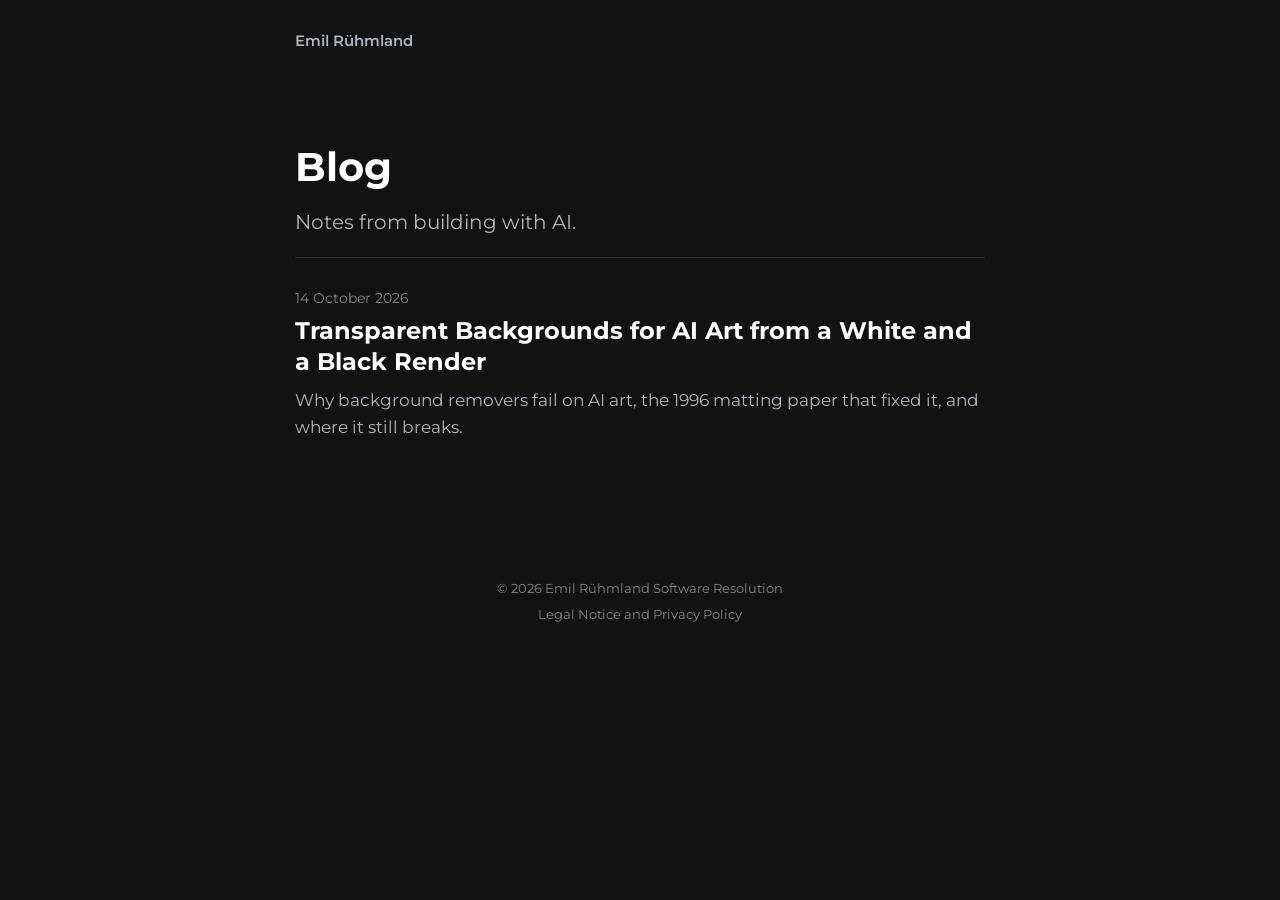
==== blog/index.html @ 19255de3 "Add blog with transparent backgrounds post" ====
<!DOCTYPE html>
<html lang="en">

<head>
  <meta charset="UTF-8" />
  <meta name="viewport" content="width=device-width, initial-scale=1.0" />
  <link rel="preload" href="/assets/fonts/montserrat-var.woff2" as="font" type="font/woff2" crossorigin />
  <link rel="stylesheet" href="/css/fonts.css" />

  <title>Blog | Emil Rühmland</title>

  <meta name="description"
    content="Notes from building with AI: generative asset pipelines, LoRAs, and wiring AI into real tools." />
  <meta name="author" content="Emil Rühmland" />
  <meta name="robots" content="index, follow" />

  <link rel="canonical" href="https://ruehmland.com/blog/" />

  <!-- Open Graph -->
  <meta property="og:type" content="website" />
  <meta property="og:title" content="Blog | Emil Rühmland" />
  <meta property="og:description"
    content="Notes from building with AI: generative asset pipelines, LoRAs, and wiring AI into real tools." />
  <meta property="og:url" content="https://ruehmland.com/blog/" />
  <meta property="og:image" content="https://ruehmland.com/assets/active/card.webp" />
  <meta property="og:image:width" content="1200" />
  <meta property="og:image:height" content="630" />
  <meta property="og:locale" content="en_US" />
  <meta property="og:site_name" content="Emil Rühmland" />

  <link rel="icon" type="image/webp" href="/assets/active/favicon.webp" />
  <meta name="theme-color" content="#36d1dc" />

  <link rel="stylesheet" href="/css/main.css" />
  <link rel="stylesheet" href="/css/blog.css" />
</head>

<body>
  <nav class="blog-nav">
    <a href="/">Emil Rühmland</a>
  </nav>

  <main class="blog">
    <h1 class="blog__title">Blog</h1>
    <p class="blog__subtitle">Notes from building with AI.</p>

    <ul class="post-list">
      <li class="post-list__item">
        <time datetime="2026-10-14">14 October 2026</time>
        <a href="/blog/transparent-backgrounds-for-ai-art">Transparent Backgrounds for AI Art from a White and
          a Black Render</a>
        <p>Why background removers fail on AI art, the 1996 matting paper that fixed it, and where it still breaks.</p>
      </li>
    </ul>
  </main>

  <footer class="footer">
    <div class="container">
      <p class="footer__text">
        &copy; <span id="year"></span> Emil Rühmland Software Resolution
      </p>
      <p class="footer__text">
        <a href="/legal">Legal Notice</a> and
        <a href="/privacy">Privacy Policy</a>
      </p>
      <script>
        document.getElementById('year').textContent = new Date().getFullYear();
      </script>
    </div>
  </footer>
</body>

</html>
---- css/fonts.css ----
@font-face {
  font-family: 'Montserrat';
  font-style: normal;
  font-weight: 400 700;
  font-display: swap;
  src: url('../assets/fonts/montserrat-var.woff2') format('woff2');
}

@font-face {
  font-family: 'Chivo Mono';
  font-style: normal;
  font-weight: 100 400;
  font-display: swap;
  src: url('../assets/fonts/chivomono-var.woff2') format('woff2');
}
---- css/main.css ----
/* Montserrat loaded in HTML to avoid render-blocking @import */

@property --company-fade {
    syntax: '<color>';
    inherits: false;
    initial-value: white;
}

@property --highlight-fade {
    syntax: '<color>';
    inherits: false;
    initial-value: #adb5bd;
}

/* ==========================================================================
   1. CSS VARIABLES
   ========================================================================== */

:root {
    --bg-dark: #121212;
    --accent-light-blue: #54b0ff;
    --accent-dark-blue: #002239;
    --accent-middle: #002239;
    --text-white: #ffffff;
    --text-light-grey: #adb5bd;
}

/* ==========================================================================
   2. RESET & BASE
   ========================================================================== */

* {
    margin: 0;
    padding: 0;
    box-sizing: border-box;
    font-family: "Montserrat", sans-serif
}

html {
    font-size: 62.5%;
    scroll-behavior: smooth;
    overflow-x: clip;
}

#binary-canvas {
    position: fixed;
    top: 0;
    left: 0;
    z-index: -2;
    pointer-events: none;
    -webkit-mask-image: linear-gradient(to bottom, transparent 0%, black 8%, black 100%);
    mask-image: linear-gradient(to bottom, transparent 0%, black 8%, black 100%);
}

body {
    text-align: center;
    line-height: 1.5;
    background-color: var(--bg-dark);
}

/* ==========================================================================
   3. TYPOGRAPHY
   ========================================================================== */

h1 {
    font-weight: 700
}

p,
a {
    font-size: 1.6rem
}

a {
    text-decoration: none
}

a:hover {
    transition: all .3s ease-in-out
}

.section-title {
    margin-bottom: 4.5rem;
    font-size: 4rem
}

@media(max-width: 37.5em) {
    .section-title {
        font-size: 2.8rem
    }
}

.text-color-main {
    margin-left: 1rem;
    color: var(--accent-middle);
    -webkit-text-fill-color: var(--accent-middle)
}

@supports((-webkit-background-clip: text) or (background-clip: text)) or (-webkit-background-clip: text) {
    .text-color-main {
        background-image: linear-gradient(0deg, var(--accent-light-blue) 0%, var(--accent-light-blue) 100%);
        -webkit-background-clip: text;
        background-clip: text;
        -webkit-text-fill-color: rgba(0, 0, 0, 0);
        color: rgba(0, 0, 0, 0)
    }
}

@media(max-width: 48em) {
    .text-color-main {
        margin: 0;
        background-image: none;
        -webkit-text-fill-color: var(--accent-light-blue);
        color: var(--accent-light-blue);
        box-shadow: none
    }
}

.text-color-highlight {
    color: var(--text-light-grey);
    -webkit-text-fill-color: var(--text-light-grey)
}

@supports((-webkit-background-clip: text) or (background-clip: text)) or (-webkit-background-clip: text) {
    .text-color-highlight {
        --highlight-fade: #adb5bd;
        background-image: linear-gradient(135deg, var(--text-white) 30%, var(--highlight-fade) 100%);
        -webkit-background-clip: text;
        background-clip: text;
        -webkit-text-fill-color: rgba(0, 0, 0, 0);
        color: rgba(0, 0, 0, 0);
        transition: --highlight-fade 0.6s ease;
    }

    .text-color-highlight:hover {
        --highlight-fade: white;
    }
}


/* ==========================================================================
   4. LAYOUT
   ========================================================================== */

.mobile-break {
    display: none;
}

.desktop-break {
    display: inline;
}

@media(max-width: 45em) {
    .mobile-break {
        display: inline;
    }

    .desktop-break {
        display: none;
    }
}

section {
    padding: 5rem 0rem
}

@media(max-width: 45em) {
    section {
        border: none;
        padding-left: 1rem;
        padding-right: 1rem;
    }
}

section .row {
    display: grid;
    gap: 2rem;
    grid-template-columns: 1fr 2fr;
    grid-template-rows: 1fr;
    padding: 0 1.5rem
}

@media(max-width: 56.25em) {
    section .row {
        grid-template-columns: 1fr;
        grid-template-rows: auto
    }
}

@media(max-width: 37.5em) {
    section .row {
        padding: 0
    }
}

section .row p+p {
    margin-top: 1rem
}

section .row span {
    margin-top: 2rem
}

.container {
    width: 100%;
    padding: 0 1.5rem;
    margin: 0 auto;
    max-width: 1140px
}

@media(max-width: 75em) {
    .container {
        max-width: 960px;
        width: 100%
    }
}

@media(max-width: 56.25em) {
    .container {
        max-width: 720px;
        width: 100%;
        justify-content: center
    }
}

@media(max-width: 48em) {
    .container {
        max-width: 720px;
        width: 100%
    }
}

@media(max-width: 37.5em) {
    .container {
        max-width: 540px;
        width: 100%
    }
}

/* ==========================================================================
   5. BUTTONS
   ========================================================================== */

.cta-btn {
    margin-top: -1rem;
    display: inline-block;
    position: relative;
    padding: .8rem 1.6rem;
    font-weight: bold;
    line-height: 1;
    z-index: 1;
    overflow: hidden;
    border-radius: 3px;
    transition: all cubic-bezier(0.19, 1, 0.22, 1) .6s
}

.cta-btn::after {
    content: "";
    display: block;
    position: absolute;
    background-image: linear-gradient(135deg, var(--accent-light-blue) 0%, var(--accent-dark-blue) 100%);
    width: 0px;
    height: 100%;
    left: 0;
    top: 0;
    z-index: -1;
    transition: all cubic-bezier(0.19, 1, 0.22, 1) .6s
}

@media(max-width: 37.5em) {
    .cta-btn::after {
        width: 0;
        height: 0;
        background-image: none
    }
}

.cta-btn--contact {
    border-radius: 10px;
    margin-top: 1rem;
    align-self: center;
    color: #fff;
    border: 1px solid #fff
}

.cta-btn--contact::after {
    background: #fff;
    width: 100%;
    opacity: 0;
    transition: opacity 0.3s ease;
}

.cta-btn--contact:hover {
    color: #000;
    text-decoration: none;
    box-shadow: none;
    mix-blend-mode: screen;
    transition: color 0.3s;
}

@media(max-width: 37.5em) {
    .cta-btn--contact:hover {
        color: #fff
    }
}

.cta-btn--contact:hover::after {
    opacity: 1
}

/* ==========================================================================
   6. HERO SECTION
   ========================================================================== */

#hero {
    position: relative;
    min-height: 100vh;
    height: 100vh;
    display: flex;
    align-items: center;
    background-color: var(--bg-dark);
    font-weight: 400;
    color: #272341;
    padding: 0rem 5.6rem;
    top: 0;
    left: 0;
    bottom: 0;
    right: 0;
    line-height: 1.2;
}

@media(max-width: 56.25em) {
    #hero {
        justify-content: center
    }
}

@media(max-width: 37.5em) {
    #hero {
        padding: 0rem 1.6rem
    }
}

#hero .hero-title {
    font-size: 5.6rem;
    font-weight: 700;
    margin-bottom: 3.2rem;
    text-align: left;
    color: var(--text-white);
}

#hero .hero-title .name {
    margin: 0;
    font-size: 5.6rem;
    display: inline-block;
}

@media(max-width: 75em) {
    #hero .hero-title {
        font-size: 2.3rem;
        text-align: center;
    }
}

@media(max-width: 56.25em) {
    #hero .hero-title .name {
        font-size: 3.6rem;
        text-align: center
    }
}

@media(max-width: 37.5em) {
    #hero .hero-title .name {
        font-size: 3.5rem;
        line-height: 1.5
    }
}

@media(max-width: 20em) {
    #hero .hero-title {
        font-size: 2.8rem
    }
}

.company-name {
    display: block;
    font-size: 3.14rem;
    font-weight: 700;
    margin-top: 0.1rem;
    margin-left: 0rem;
    text-align: center;
    --company-fade: rgba(255, 255, 255, 0.6);
    background: linear-gradient(to bottom, #ffffffcf 21%, var(--company-fade) 96%);
    -webkit-background-clip: text;
    background-clip: text;
    -webkit-text-fill-color: transparent;
    color: transparent;
    animation: companyNameDim 0.8s ease-out 2s backwards;
    transition: --company-fade 0.6s ease;
}

.company-name:hover {
    --company-fade: white;
}

@keyframes companyNameDim {
    from {
        --company-fade: white;
    }

    to {
        --company-fade: rgba(255, 255, 255, 0.6);
    }
}

@media(max-width: 56.25em) {
    .company-name {
        font-size: 2.6rem;
        margin-left: 0;
    }
}

@media(max-width: 37.5em) {
    .company-name {
        font-size: 2rem;
        white-space: nowrap;
    }
}

@media(max-width: 48em) {
    .company-name {
        background: none;
        -webkit-background-clip: unset;
        background-clip: unset;
        -webkit-text-fill-color: rgba(255, 255, 255, 0.85);
        color: rgba(255, 255, 255, 0.85);
        animation: none;
    }
}

.hero-overlay {
    position: absolute;
    top: 90px;
    left: 0;
    width: 100%;
    bottom: 30px;
    z-index: 1;
}

.hero-content {
    display: flex;
    flex-direction: column;
    align-items: flex-start;
    position: relative;
    z-index: 2;
    padding-left: 6rem;
    pointer-events: none;
}

.hero-content .name,
.hero-content .company-name,
.hero-icons a,
.scroll-down-link {
    pointer-events: auto;
}

.hero-title-group {
    display: inline-flex;
    flex-direction: column;
    align-items: center;
}

.hero-icons {
    display: flex;
    gap: 3.2rem;
    margin-top: -1.2rem;
}

@keyframes iconFadeIn {
    from {
        opacity: 0;
    }

    to {
        opacity: 1;
    }
}

.hero-icons a {
    display: flex;
    align-items: center;
    justify-content: center;
    transition: all ease .2s;
    opacity: 0;
    animation: iconFadeIn 1s ease-out forwards;
}

.hero-icons a:first-child {
    animation-delay: 1.2s;
}

.hero-icons a:last-child {
    animation-delay: 1.3s;
}

.hero-icons a .icon {
    fill: url(#icon-gradient);
    transition: all ease-in-out .2s;
}

.hero-icons a[aria-label="email"] .icon {
    width: 3.6rem;
    height: 3.6rem;
}

.hero-icons a[aria-label="schedule a call"] .icon {
    width: 3.2rem;
    height: 3.2rem;
}

.hero-icons a:hover {
    transform: scale(1.1) translateY(-2px);
}

.hero-icons a:hover .icon {
    fill: var(--text-white);
}

@media(max-width: 48em) {
    .hero-content {
        align-items: center;
        text-align: center;
        position: relative;
        transform: translateY(-2rem);
        padding-left: 0;
        padding-right: 0;
    }

    #hero .hero-title {
        margin-bottom: 0;
    }

    .hero-icons {
        margin-top: 1.5rem;
    }
}

/* ==========================================================================
   7. ABOUT SECTION
   ========================================================================== */

#about {
    background-color: transparent;
    color: #00000000;
    height: 100%;
    -webkit-clip-path: polygon(0 0, 100% 0, 100% 80%, 0 100%);
    clip-path: polygon(0 0, 100% 0, 100% 80%, 0 100%);
    padding-bottom: 20%;
    position: relative;
}

@keyframes logoFloat {

    0%,
    100% {
        translate: 0 0;
        scale: 1;
    }

    50% {
        translate: 0 -6px;
        scale: 1.03;
    }
}

@media(max-width: 75em) {
    #about {
        height: 100%;
        -webkit-clip-path: none;
        clip-path: none;
        z-index: -1;
    }
}

#about .about-wrapper {
    color: var(--text-white);
    grid-template-columns: 1fr 1fr;
    margin-top: 9rem;
}

@media(max-width: 37.5em) {
    #about .about-wrapper {
        margin-top: -6rem;
        padding-bottom: 0;
        grid-template-columns: 1fr
    }
}

@media(min-width: 1024px) {
    #about {
        margin-top: 10rem;
        margin-right: 9rem;
        padding-top: 12rem;
    }
}

#about .about-wrapper__image {
    margin-top: 2rem;
    display: flex;
    height: 90%;
    align-items: center;
    justify-content: center;
}

#about .about-wrapper__image img {
    max-width: 350px;
    width: 100%;
    height: auto;
    transition: translate 0.8s cubic-bezier(0.25, 0.1, 0.25, 1), scale 0.8s cubic-bezier(0.25, 0.1, 0.25, 1);
}

#about .about-wrapper__image img:hover {
    translate: 0 -8px;
    scale: 1.05;
}

@media (max-width: 48em) {
    #about .about-wrapper__image {
        display: none;
    }
}

#about .about-wrapper__info {
    display: flex;
    height: 97%;
    justify-content: center;
    flex-direction: column;
    text-align: left;
    padding-top: 3rem;
}

#about .about-wrapper__info p {
    line-height: 2.9rem;
    padding-bottom: 2rem;
    font-size: 1.9rem;
    letter-spacing: 0.03em;
}

#about .about-wrapper__info .section-title {
    margin-bottom: 2.5rem;
    line-height: 1.2;
}

@media(max-width: 37.5em) {
    #about .about-wrapper__info p {
        font-size: 1.6rem;
        line-height: 2.4rem;
    }
}

#about .about-wrapper__logo-inline {
    display: none;
}

@media(max-width: 48em) {
    #about .about-wrapper__info {
        align-items: center;
        text-align: center;
    }

    #about .about-wrapper__info .section-title {
        display: none;
    }

    #about .about-wrapper__logo-inline {
        display: block;
        width: 90px;
        height: auto;
        margin: 6rem 0 0 0;
        animation: logoFloat 4s ease-in-out infinite;
    }
}


/* ==========================================================================
   7b. SERVICES SECTION
   ========================================================================== */

#services {
    background-color: transparent;
    padding: 5rem 0 30rem;
    /* margin-top: -12rem; */
}

#services .section-title {
    margin-bottom: 6rem;
    text-align: center;
    color: var(--text-white);
}

.services-grid {
    display: grid;
    grid-template-columns: 1fr 1fr;
    gap: 5rem;
    max-width: 1100px;
    margin: 0 auto;
}

.service-card {
    display: grid;
    grid-template-columns: 1fr 2fr;
    gap: 2rem;
    align-items: center;
}

.service-card__image {
    display: flex;
    align-items: center;
    justify-content: center;
    transform-style: preserve-3d;
}

.service-icon {
    display: block;
    width: 100px;
    height: 100px;
    fill: url(#service-icon-gradient);
}

.service-card__info {
    text-align: left;
}

.service-card__title {
    font-size: 2.2rem;
    color: var(--text-white);
    margin-bottom: 1rem;
    font-weight: 700;
}

.service-card__desc {
    font-size: 1.6rem;
    color: var(--text-light-grey);
    line-height: 1.7;
}

@media (max-width: 48em) {
    #services {
        padding: 0rem 0 6rem;
    }

    #services .section-title {
        display: none;
    }

    .services-grid {
        grid-template-columns: 1fr;
        gap: 3rem;
        padding: 0 2rem;
    }

    .service-card {
        grid-template-columns: 1fr;
        text-align: center;
    }

    .service-card__image {
        display: none;
    }

    .service-card__info {
        text-align: center;
    }
}

/* ==========================================================================
   8. CONTACT SECTION
   ========================================================================== */

#contact {
    position: relative;
    -webkit-clip-path: polygon(0 15vh, 100% 0, 100% 100%, 0 100%);
    clip-path: polygon(0 15vh, 100% 0, 100% 100%, 0 100%);
    padding: 16rem 0 10rem 0;
    margin-top: -6rem;
    margin-bottom: -1px;
    color: #fff;
    overflow: hidden;
}

#contact::before {
    content: "";
    position: absolute;
    width: 200vmax;
    height: 200vmax;
    left: 50%;
    top: 50%;
    margin-left: -100vmax;
    margin-top: -100vmax;
    border-radius: 50%;
    background-image: linear-gradient(0deg, var(--accent-light-blue) 0%, var(--accent-dark-blue) 80%);
    z-index: -1;
    animation: gradientTilt 12s linear infinite;
}

@keyframes gradientTilt {
    0% {
        transform: rotate(0deg);
    }

    100% {
        transform: rotate(360deg);
    }
}

@media(max-width: 45em) {
    #contact {
        padding: 15rem 0 4rem 0;
        margin-top: 0;
        -webkit-clip-path: polygon(0 8vh, 100% 0, 100% 100%, 0 100%);
        clip-path: polygon(0 8vh, 100% 0, 100% 100%, 0 100%)
    }

    #contact::before {
        width: 100%;
        height: 100%;
        left: 0;
        top: 0;
        margin: 0;
        border-radius: 0;
        animation: none;
    }
}

#contact>.container {
    position: relative;
    z-index: 1;
}

#contact .contact-wrapper {
    margin-top: -3.2rem;
    padding: 0 2rem;
    -webkit-backface-visibility: hidden;
    backface-visibility: hidden
}

#contact .contact-wrapper__text {
    margin-top: -0.6rem;
    margin-bottom: 2.8rem;
    font-size: 3.2rem
}

#contact .contact-wrapper a {
    margin-top: 0.1rem;
    font-size: 3.6rem
}


@media(max-width: 45em) {

    #contact .contact-wrapper__text {
        font-size: 2rem;
        line-height: 1.5;
    }

    #contact .contact-wrapper {
        display: flex;
        flex-direction: column;
        align-items: center;
    }

    #contact .contact-wrapper a {
        font-size: 2.2rem;
        line-height: 1.2;
        margin-top: -0.6rem;
        width: fit-content;
        margin-left: auto;
        margin-right: auto;
    }
}

/* ==========================================================================
   8a. PRICING TIERS
   ========================================================================== */

.pricing-grid {
    display: grid;
    grid-template-columns: repeat(3, 1fr);
    gap: 3rem;
    max-width: 1100px;
    margin: 0 auto;
    align-items: stretch;
}

.pricing-card {
    display: flex;
    flex-direction: column;
    text-align: left;
    padding: 3.5rem 3rem;
    border-radius: 28px;
    background: rgba(18, 18, 18, 0.72);
    border: 1px solid rgba(255, 255, 255, 0.14);
    transition: transform 0.4s cubic-bezier(0.19, 1, 0.22, 1);
    will-change: transform;
}

.pricing-card:hover {
    transform: scale(1.04);
}

.pricing-card__label {
    font-size: 1.3rem;
    letter-spacing: 0.18em;
    text-transform: uppercase;
    color: var(--accent-light-blue);
    margin-bottom: 1.6rem;
    font-weight: 700;
}

.pricing-card__title {
    font-size: 2.2rem;
    line-height: 1.25;
    color: var(--text-white);
    font-weight: 700;
    margin-bottom: 2.4rem;
}

.pricing-card__lead,
.pricing-card__desc {
    font-size: 1.6rem;
    line-height: 1.6;
    color: var(--text-light-grey);
}

.pricing-card__lead {
    margin: 0 0 1.5rem 0;
}

.pricing-card__desc {
    margin: 0 0 2.4rem 0;
}

.pricing-card__cta {
    display: block;
    width: 100%;
    margin-top: auto;
    text-align: center;
    font-size: 1.8rem;
    padding: 1.2rem 1.6rem;
}

@media (max-width: 62em) {
    .pricing-grid {
        grid-template-columns: 1fr;
        max-width: 480px;
        gap: 2.5rem;
        padding: 0 2rem;
    }
}

@media(max-width: 48em) {
    .hero-overlay {
        display: none;
    }
}

/* ==========================================================================
   9. FOOTER
   ========================================================================== */

.footer {
    padding: 4.8rem 0
}

.footer__text {
    font-size: 1.3rem;
    color: color-mix(in srgb, var(--text-light-grey) 70%, transparent);
    margin-top: 2rem;
}

.footer__text+.footer__text {
    margin-top: .6rem;
}

.footer__text a {
    font-size: 1.3rem;
    color: inherit;
    transition: all .2s ease-in-out;
    display: inline-block
}

.footer__text a:hover,
.footer__text a:active {
    color: #fff
}

@media(max-width: 45em) {
    .footer__text {
        margin-top: 3rem;
    }
}

.social-links {
    display: flex;
    justify-content: center
}

.social-links a {
    display: flex;
    flex-direction: column;
    justify-content: center;
    align-items: center;
    width: 5rem;
    height: 5rem;
    margin: 1.6rem 1.6rem;
    transition: all ease .2s
}

.social-links a .icon {
    width: 3rem;
    height: 3rem;
    fill: url(#icon-gradient);
    transition: all ease-in-out .2s
}

.social-links a:hover {
    transform: scale(1.1) translateY(-2px)
}

.social-links a:hover .icon {
    fill: var(--text-white)
}

.back-to-top .icon-angle-up {
    width: 2.4rem;
    height: 2.4rem;
    fill: url(#icon-gradient);
    margin: 1rem 0 1.6rem;
    transition: all 200ms ease;
    opacity: 21%;
}

.back-to-top:hover .icon-angle-up {
    transform: translateY(-2px);
    fill: var(--text-white);
    opacity: 100%
}

@media(max-width: 45em) {
    .back-to-top .icon-angle-up {
        margin-top: -1rem;
    }
}

/* ==========================================================================
   10. PROJECTS SECTION (disabled)
   ========================================================================== */

.cta-btn--projects {
    box-shadow: inset 1px 1px 2px 2px #00000000, inset -2px -2px #00000000;
    border: 2px solid rgba(255, 255, 255, 0)
}

@media(max-width: 37.5em) {
    .cta-btn--projects {
        border: none;
        box-shadow: 1.5px 1.5px 3px rgba(174, 174, 192, .4), -1px -1px 3px #fff
    }
}

.cta-btn--projects::after {
    border-radius: 10px;
    height: 310%;
    width: 150%;
    transform: translate(-98%, -25%) rotate(45deg);
}

.cta-btn--projects::after {
    transform: translate(-98%, -30%) rotate(45deg)
}

.cta-btn--projects:hover {
    box-shadow: none
}

.cta-btn--projects:hover::after {
    transform: translate(-12%, -30%) rotate(45deg)
}

#projects {
    background-color: transparent;
    color: #00000000;
    margin-top: -12rem;
    padding-top: 15rem;
    margin-bottom: 9rem;
}

#projects .section-title {
    color: var(--text-white);
    text-align: center;
    margin-bottom: 6rem;
}

@media(min-width: 75em) {
    #projects {
        padding-left: 9rem;
    }

    #projects .section-title {
        margin-left: -9rem;
    }
}

@media(max-width: 45em) {
    #projects {
        margin-top: -6rem;
        padding-top: 5rem;
        margin-bottom: 0;
    }
}

@media(max-width: 45em) {
    #projects {
        padding-bottom: 1px
    }
}

#projects .project-wrapper {
    margin-bottom: 15rem
}

@media(max-width: 37.5em) {
    #projects .project-wrapper {
        margin-bottom: 0rem
    }
}

#projects .project-wrapper .row {
    margin: 0;
    margin-bottom: 8rem
}

@media(max-width: 37.5em) {
    #projects .project-wrapper .row {
        margin-bottom: 0
    }
}

#projects .project-wrapper__text {
    color: var(--text-white);
    width: 100%;
    text-align: left
}

@media(max-width: 75em) {
    #projects .project-wrapper__text {
        margin-bottom: 4.8rem
    }
}

@media(max-width: 37.5em) {
    #projects .project-wrapper__text {
        margin-bottom: 2.5rem
    }
}

#projects .project-wrapper__text-title {
    font-weight: bold;
    margin-bottom: 1.8rem;
    font-size: 2.5rem;
}

@media(max-width: 45em) {
    #projects .project-wrapper__text-title {
        font-size: 2rem;
    }
}

@media(max-width: 37.5em) {

    #projects .project-wrapper__text,
    #projects .project-wrapper__text-title {
        text-align: center;
    }
}

#projects .project-wrapper__text-info {
    color: var(--text-light-grey);
    margin-bottom: 1.5rem;
}

#projects .project-wrapper__text-info a {
    color: var(--text-white);
}

#projects .project-wrapper__text-info a:hover {
    color: var(--accent-light-blue);
}

#projects .project-wrapper__text-btns {
    width: 100%;
    display: flex;
    align-items: center;
    flex-wrap: wrap
}

#projects .project-wrapper__image {
    width: 81%;
    margin: 0 auto
}

@media(max-width: 45em) {
    #projects .project-wrapper__image {
        width: 100%;
        margin-top: -4rem;
        margin-bottom: 6rem;
    }
}

#projects .project-wrapper__image .thumbnail {
    border: none;
    box-shadow: 12px 18px 42px -6px rgb(0, 0, 0);
    border-radius: 28px;
    transition: box-shadow 0.6s ease;
}

#projects .project-wrapper__image .thumbnail:hover {
    box-shadow: 9px 12px 30px -6px rgba(0, 0, 0, 0.6);
}

#projects .project-wrapper__image .thumbnail .img-fluid {
    width: 100%;
    height: auto;
    vertical-align: middle;
    border-radius: 28px
}

@media(max-width: 37.5em) {
    #projects .project-wrapper__image .thumbnail {
        box-shadow: none;
        margin-bottom: 3.2rem;
        transform: none
    }
}

/* ==========================================================================
   11. ANIMATIONS
   ========================================================================== */
---- css/blog.css ----
.blog-nav {
  display: flex;
  justify-content: space-between;
  align-items: center;
  max-width: 72rem;
  margin: 0 auto;
  padding: 3rem 1.5rem;
}

.blog-nav a {
  font-size: 1.5rem;
  font-weight: 600;
  color: var(--text-light-grey);
  transition: color .2s ease-in-out;
}

.blog-nav a:hover {
  color: var(--text-white);
}

.blog {
  max-width: 72rem;
  margin: 0 auto;
  padding: 6rem 1.5rem 4rem;
  text-align: left;
  color: var(--text-light-grey);
}

.blog__title {
  font-size: 4rem;
  color: var(--text-white);
  line-height: 1.2;
  margin-bottom: 1.6rem;
}

.blog__subtitle {
  font-size: 2rem;
  line-height: 1.5;
  margin-bottom: 2rem;
}

.blog__meta {
  font-size: 1.4rem;
  color: color-mix(in srgb, var(--text-light-grey) 70%, transparent);
  margin-bottom: 5rem;
}

@media(max-width: 37.5em) {
  .blog {
    padding-top: 3rem;
  }

  .blog__title {
    font-size: 2.8rem;
  }

  .blog__subtitle {
    font-size: 1.7rem;
  }
}

/* Index */

.post-list {
  list-style: none;
}

.post-list__item {
  padding: 3rem 0;
  border-top: 1px solid rgba(255, 255, 255, 0.14);
}

.post-list__item a {
  display: block;
  font-size: 2.4rem;
  font-weight: 700;
  line-height: 1.3;
  color: var(--text-white);
  margin: 0.6rem 0 1rem;
  transition: color .2s ease-in-out;
}

.post-list__item a:hover {
  color: var(--accent-light-blue);
}

.post-list__item p {
  font-size: 1.7rem;
  line-height: 1.6;
}

.post-list__item time {
  font-size: 1.4rem;
  color: color-mix(in srgb, var(--text-light-grey) 70%, transparent);
}

/* Article body */

.post h2 {
  font-size: 2.6rem;
  color: var(--text-white);
  line-height: 1.3;
  margin: 5rem 0 1.6rem;
}

.post p {
  font-size: 1.8rem;
  line-height: 1.75;
  margin-bottom: 2rem;
}

.post a {
  font-size: inherit;
  color: var(--text-white);
  text-decoration: underline;
  text-decoration-color: var(--accent-light-blue);
  text-underline-offset: 0.3rem;
}

.post a:hover {
  color: var(--accent-light-blue);
}

.post code {
  font-family: "Chivo Mono", monospace;
  font-size: 0.9em;
  color: var(--text-white);
  background: rgba(255, 255, 255, 0.08);
  padding: 0.2rem 0.6rem;
  border-radius: 4px;
}

.post figure {
  margin: 4rem 0;
}

.post figure img {
  display: block;
  width: 100%;
  height: auto;
  border-radius: 12px;
}

.post figcaption {
  font-size: 1.4rem;
  line-height: 1.6;
  margin-top: 1.2rem;
  color: color-mix(in srgb, var(--text-light-grey) 80%, transparent);
}

/* Author block */

.author {
  margin-top: 6rem;
  padding-top: 5.5rem;
  text-align: center;
  border-top: 1px solid rgba(255, 255, 255, 0.14);
}

.author__logo {
  display: inline-block;
  margin-bottom: 2rem;
}

.author__logo img {
  display: block;
  width: 72px;
  height: 72px;
}

.post .author__text {
  margin-bottom: 2.4rem;
}

.post .author__links {
  display: flex;
  flex-wrap: wrap;
  justify-content: center;
  align-items: center;
  gap: 1.6rem 3.2rem;
  margin-bottom: 0;
}

.post .author__links a {
  font-size: 1.6rem;
  font-weight: 600;
  text-decoration: none;
}

.post .author__links a.cta-btn {
  margin: 0;
  padding: 1.2rem 2.4rem;
}

@media(min-width: 37.5em) {
  .post .author__links a.cta-btn:hover {
    color: #000;
  }
}

@media(max-width: 37.5em) {
  .post h2 {
    font-size: 2.2rem;
  }

  .post p {
    font-size: 1.6rem;
  }
}
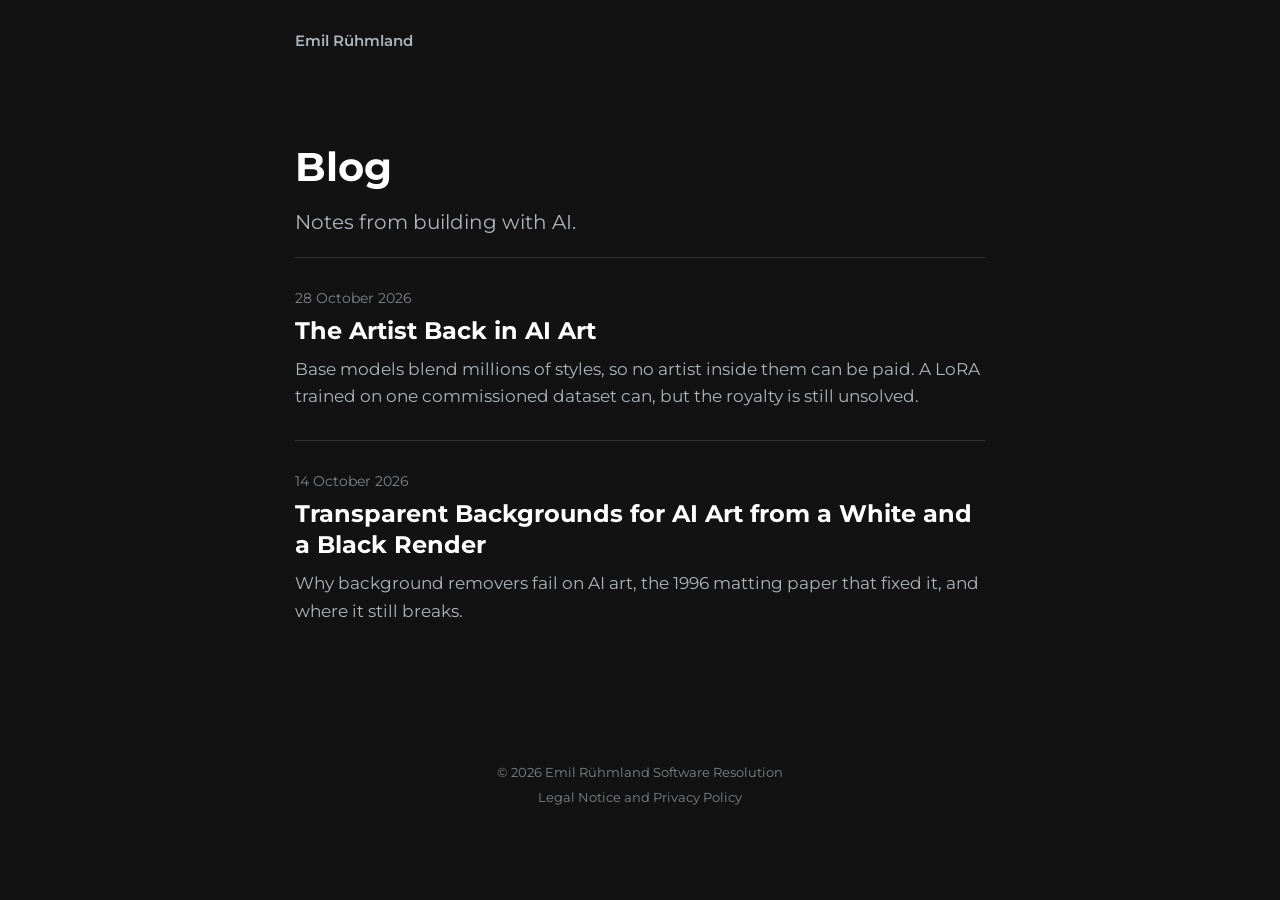
==== commit c8d2e21a: "Add LoRA post" ====
--- a/blog/index.html
+++ b/blog/index.html
@@ -46,6 +46,11 @@
 
     <ul class="post-list">
       <li class="post-list__item">
+        <time datetime="2026-10-28">28 October 2026</time>
+        <a href="/blog/the-artist-back-in-ai-art">The Artist Back in AI Art</a>
+        <p>Base models blend millions of styles, so no artist inside them can be paid. A LoRA trained on one commissioned dataset can, but the royalty is still unsolved.</p>
+      </li>
+      <li class="post-list__item">
         <time datetime="2026-10-14">14 October 2026</time>
         <a href="/blog/transparent-backgrounds-for-ai-art">Transparent Backgrounds for AI Art from a White and
           a Black Render</a>
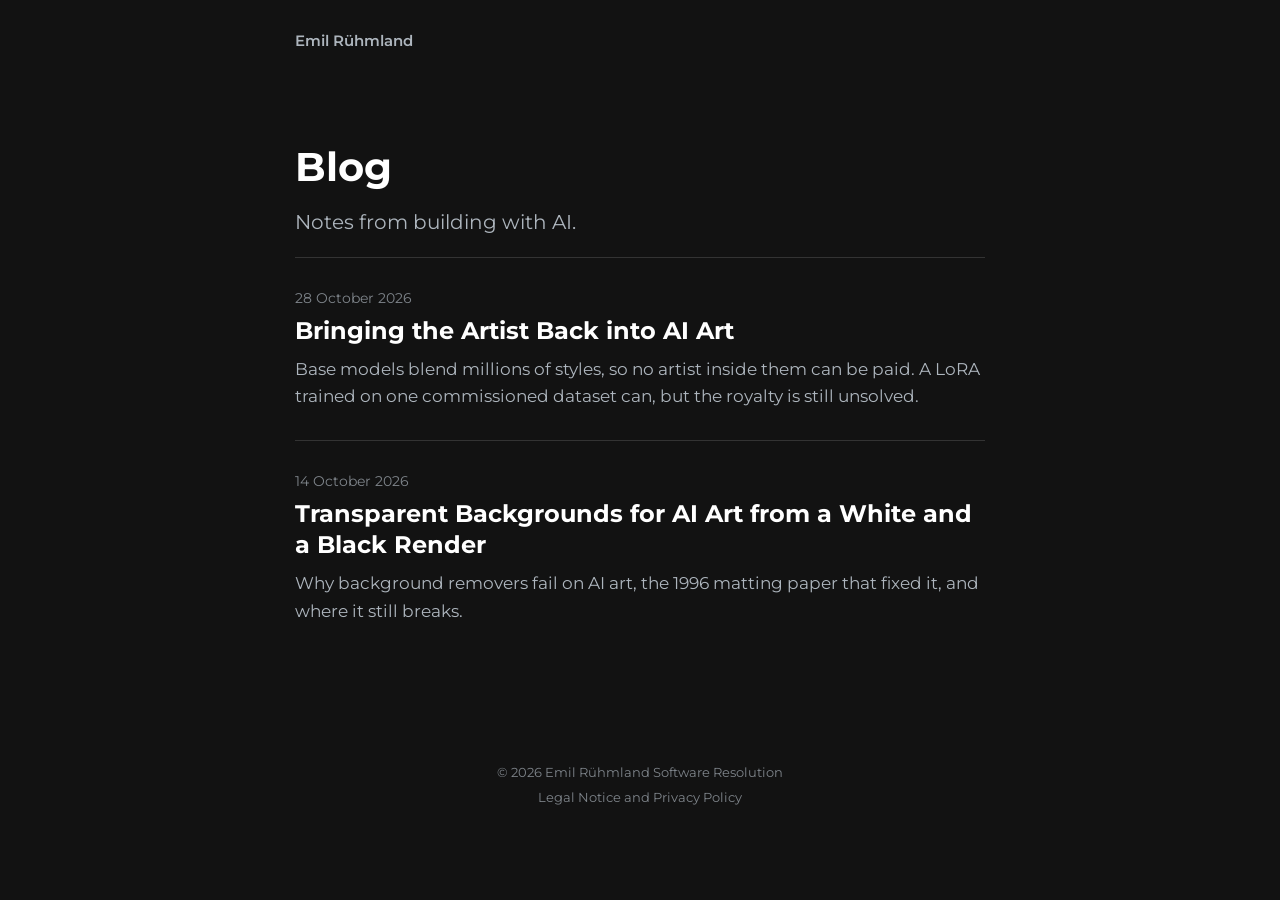
==== commit 6005c4a0: "Retitle LoRA post and fade post links out on hover loss" ====
--- a/blog/index.html
+++ b/blog/index.html
@@ -47,7 +47,7 @@
     <ul class="post-list">
       <li class="post-list__item">
         <time datetime="2026-10-28">28 October 2026</time>
-        <a href="/blog/the-artist-back-in-ai-art">The Artist Back in AI Art</a>
+        <a href="/blog/bringing-the-artist-back-into-ai-art">Bringing the Artist Back into AI Art</a>
         <p>Base models blend millions of styles, so no artist inside them can be paid. A LoRA trained on one commissioned dataset can, but the royalty is still unsolved.</p>
       </li>
       <li class="post-list__item">
--- a/css/blog.css
+++ b/css/blog.css
@@ -115,6 +115,7 @@
   text-decoration: underline;
   text-decoration-color: var(--accent-light-blue);
   text-underline-offset: 0.3rem;
+  transition: color .3s ease-in-out;
 }
 
 .post a:hover {
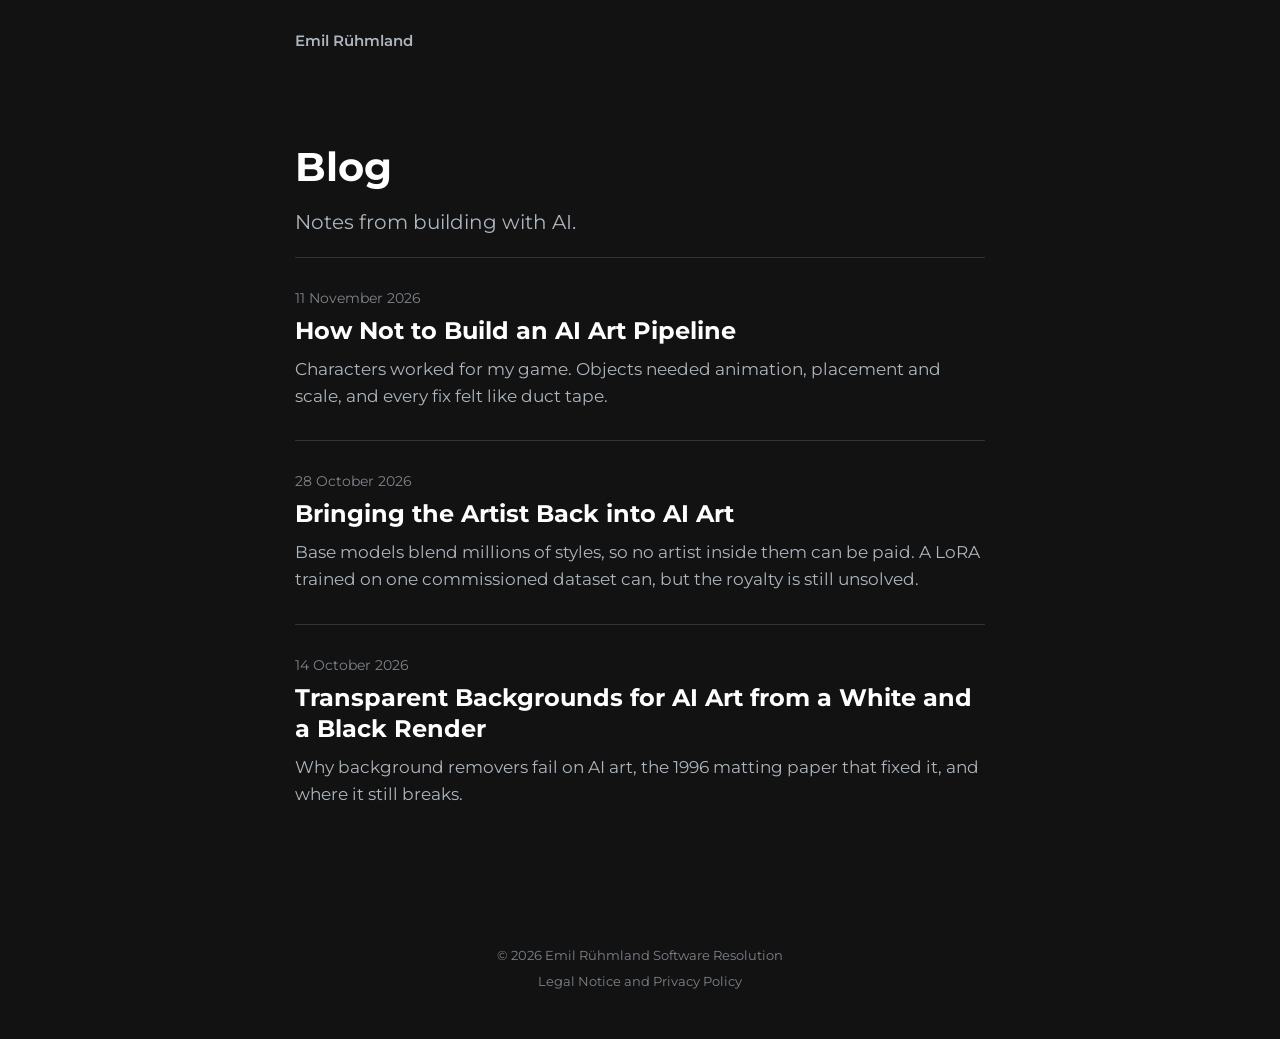
==== commit 4d0da7be: "Add AI asset pipeline post" ====
--- a/blog/index.html
+++ b/blog/index.html
@@ -46,6 +46,11 @@
 
     <ul class="post-list">
       <li class="post-list__item">
+        <time datetime="2026-11-11">11 November 2026</time>
+        <a href="/blog/ai-asset-pipeline">How Not to Build an AI Art Pipeline</a>
+        <p>Characters worked for my game. Objects needed animation, placement and scale, and every fix felt like duct tape.</p>
+      </li>
+      <li class="post-list__item">
         <time datetime="2026-10-28">28 October 2026</time>
         <a href="/blog/bringing-the-artist-back-into-ai-art">Bringing the Artist Back into AI Art</a>
         <p>Base models blend millions of styles, so no artist inside them can be paid. A LoRA trained on one commissioned dataset can, but the royalty is still unsolved.</p>
--- a/css/blog.css
+++ b/css/blog.css
@@ -135,11 +135,33 @@
   margin: 4rem 0;
 }
 
+.post ul {
+  margin: 0 0 2rem;
+  padding-left: 2.4rem;
+  list-style: disc;
+}
+
+.post li {
+  font-size: 1.8rem;
+  line-height: 1.75;
+  margin-bottom: 0.6rem;
+}
+
 .post figure img {
   display: block;
-  width: 100%;
+  width: auto;
+  max-width: 100%;
   height: auto;
+  margin: 0 auto;
   border-radius: 12px;
+}
+
+.post figure.figure--small img {
+  max-width: min(32rem, 100%);
+}
+
+.post figure.figure--tiny img {
+  max-width: min(24rem, 100%);
 }
 
 .post figcaption {
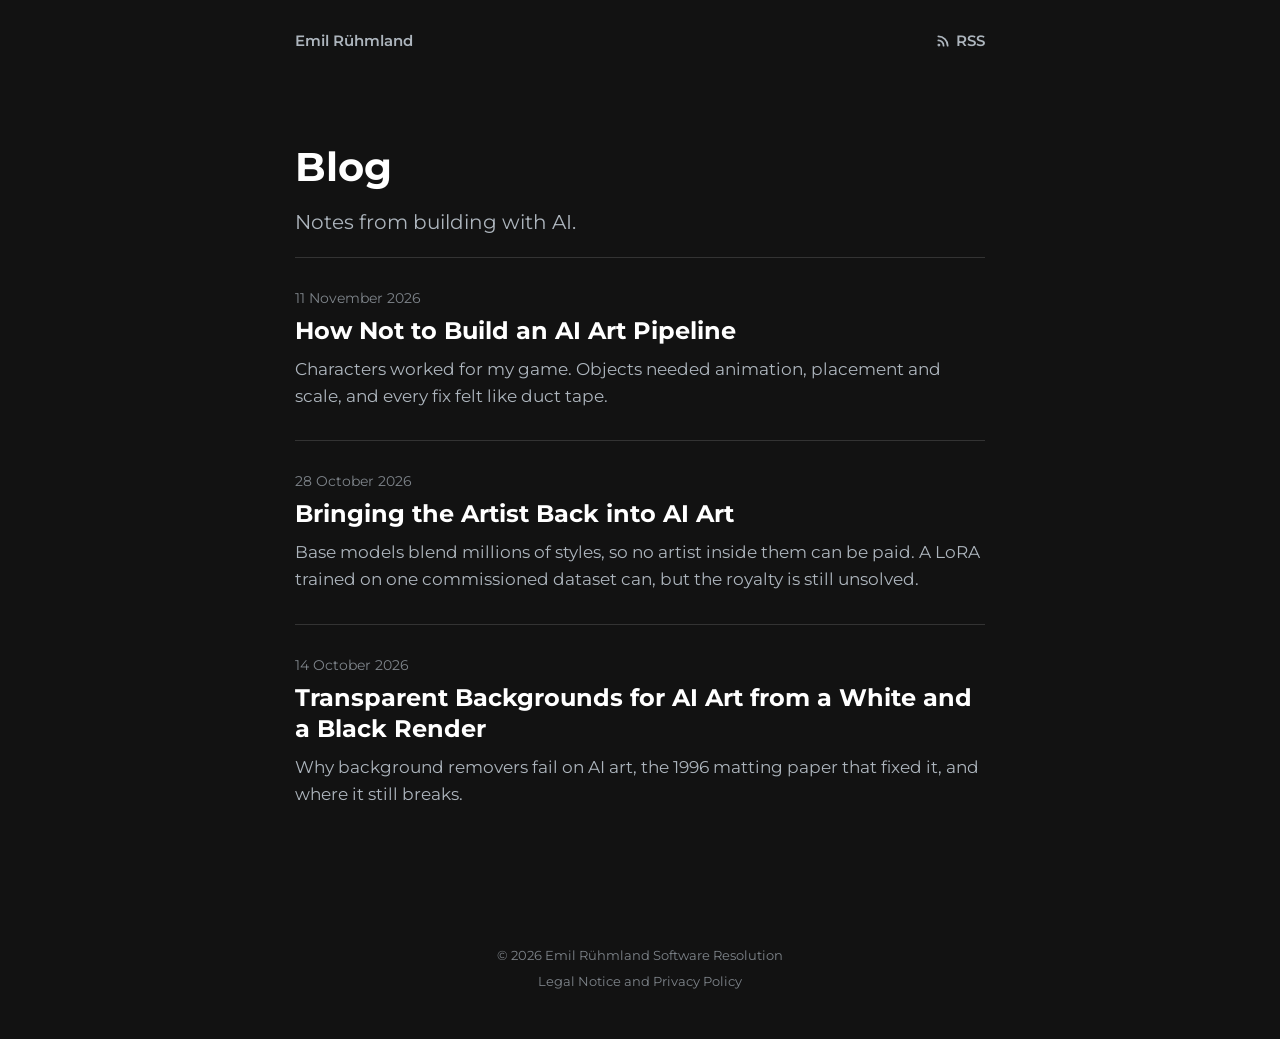
==== commit 8a84a661: "Add RSS feed with copy button in blog nav feed.xml lists 3 posts. Autodiscovery link on home + blog " ====
--- a/blog/index.html
+++ b/blog/index.html
@@ -15,6 +15,7 @@
   <meta name="robots" content="index, follow" />
 
   <link rel="canonical" href="https://ruehmland.com/blog/" />
+  <link rel="alternate" type="application/rss+xml" title="Emil Rühmland" href="/feed.xml" />
 
   <!-- Open Graph -->
   <meta property="og:type" content="website" />
@@ -33,11 +34,16 @@
 
   <link rel="stylesheet" href="/css/main.css" />
   <link rel="stylesheet" href="/css/blog.css" />
+  <script src="/js/feed.js" defer></script>
 </head>
 
 <body>
   <nav class="blog-nav">
     <a href="/">Emil Rühmland</a>
+    <a class="blog-nav__feed" href="/feed.xml" title="Copy RSS feed URL">
+      <svg viewBox="0 0 24 24" aria-hidden="true"><path d="M4 11a9 9 0 0 1 9 9" /><path d="M4 4a16 16 0 0 1 16 16" /><circle cx="5" cy="19" r="1" /></svg>
+      <span>RSS</span>
+    </a>
   </nav>
 
   <main class="blog">
--- a/css/blog.css
+++ b/css/blog.css
@@ -16,6 +16,54 @@
 
 .blog-nav a:hover {
   color: var(--text-white);
+}
+
+.blog-nav__links {
+  display: flex;
+  align-items: center;
+  gap: 2.4rem;
+}
+
+.blog-nav__feed {
+  position: relative;
+  display: inline-flex;
+  align-items: center;
+  gap: 0.6rem;
+}
+
+.blog-nav__feed::after {
+  content: "Copied!";
+  position: absolute;
+  top: 100%;
+  left: 50%;
+  transform: translateX(-50%);
+  font-size: 1.2rem;
+  white-space: nowrap;
+  color: var(--accent-light-blue);
+  opacity: 0;
+  pointer-events: none;
+  transition: opacity .2s ease-in-out;
+}
+
+.blog-nav__feed.is-copied::after {
+  opacity: 1;
+}
+
+.blog-nav__feed svg {
+  width: 1.4rem;
+  height: 1.4rem;
+  fill: none;
+  stroke: currentColor;
+  stroke-width: 3;
+  stroke-linecap: round;
+}
+
+.blog-nav__feed circle {
+  fill: currentColor;
+}
+
+.blog-nav__feed.is-copied {
+  pointer-events: none;
 }
 
 .blog {
@@ -168,6 +216,7 @@
   font-size: 1.4rem;
   line-height: 1.6;
   margin-top: 1.2rem;
+  text-align: center;
   color: color-mix(in srgb, var(--text-light-grey) 80%, transparent);
 }
 
